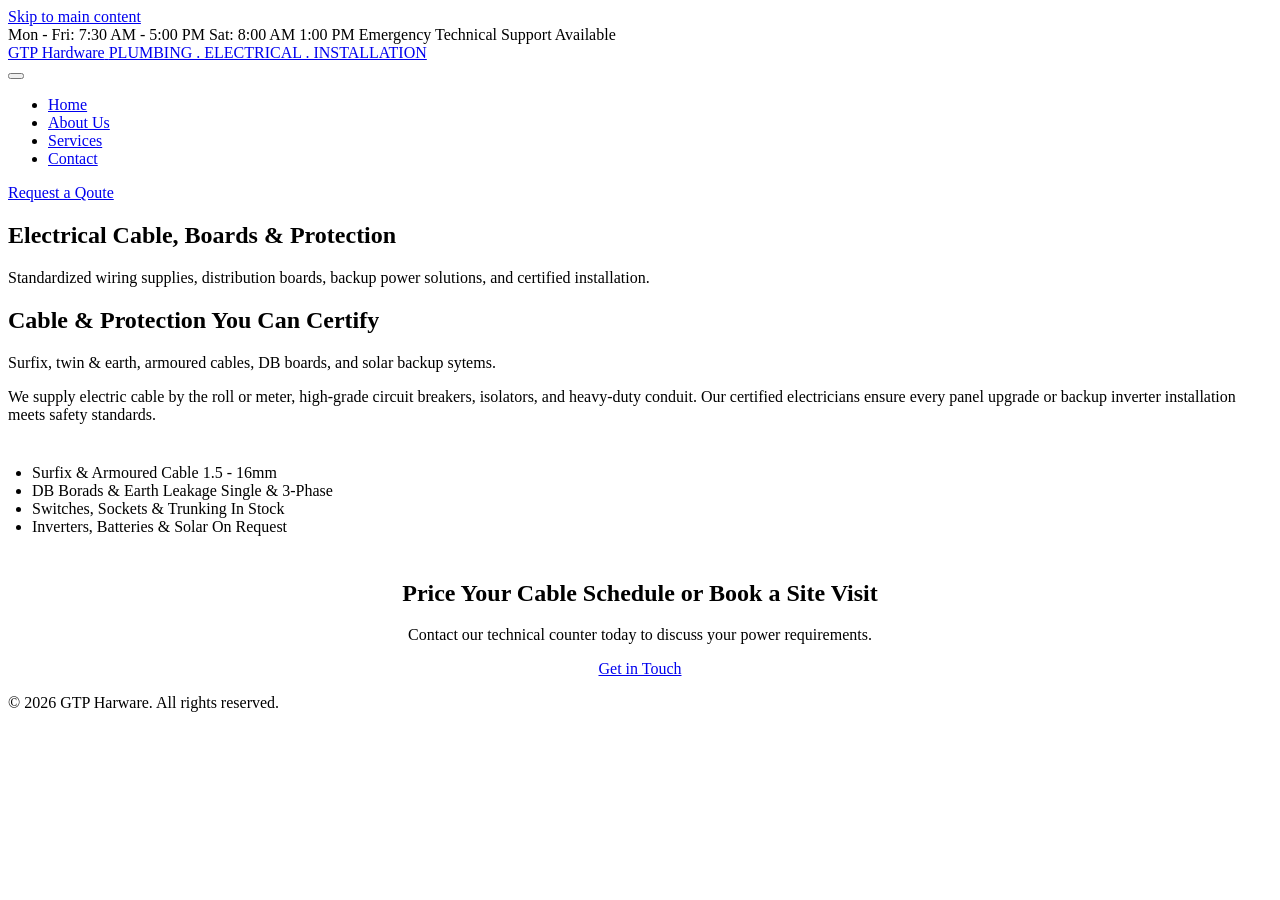
==== services/services-electrical.html @ 6cf69683 "Updates to the website" ====
<!DOCTYPE html>
<html lang="en">
<head>
    <meta charset="UTF-8">
    <meta name="viewport" content="width=device-width, initial-scale=1.0">
    <title>Electrical Supplies & Wiring  GTP Hardware</title>
    <meta name="description" content="Certified electrical supplies, cables, DB boards, circuit breakers, inverters, and full house rewiring services in Harare.">

    <link resl="stylesheet" href="../css/variables.css">
    <link resl="stylesheet" href="../css/layout.css">
    <link resl="stylesheet" href="../css/components.css">
    <link resl="stylesheet" href="../css/responsive.css">
</head>
<body>

    <a href="£main-content" class="skip-link">Skip to main content</a>

    <div class="topbar">
        <div class="container topbar__inner">
            <span>Mon - Fri: 7:30 AM - 5:00 PM  Sat: 8:00 AM  1:00 PM</span>
            <span>Emergency Technical Support Available</span>
        </div>
    </div>

    <header class="site-header">
        <div class="container site-header__iiner">
            <a href="../index.html" class="brand">
                <div class="brand__text">
                    <span class="brand__name">GTP Hardware</span>
                    <span class="brand__tagline">PLUMBING . ELECTRICAL . INSTALLATION</span>
                </div>
            </a>

            <button class="nav-toggle" id="nav-toggle" aria-expanded="false" aria-controls="primary-nav" aria-label="Toggle navigation menu">
                <span class="nav-toggle__bar"></span>
                <span class="nav-toggle__bar"></span>
                <span class="nav-toggle__bar"></span>
            </button>

            <nav class="nav" id="primary-nav">
                <ul class="nav__list">
                    <li><a href="../index.html" class="nav__link">Home</a></li>
                    <li><a href="../about.html" class="nav__link">About Us</a></li>
                    <li><a href="../services.html" class="nav__link nav__link--active">Services</a></li>
                    <li><a href="../contact.html" class="nav__link">Contact</a></li>
                </ul>
            </nav>

            <a href="../contact.html" class="btn btn--accent site-header__cta">Request a Qoute</a>
        </div>
    </header>

    <main id="main-content">

        <section class="page-head">
            <div class="container">
                <h1>Electrical Cable, Boards & Protection</h1>
                <p class="lede">Standardized wiring supplies, distribution boards, backup power solutions, and certified installation.</p>
            </div>
        </section>

        <section class="section">
            <div class="container split">
                <div>
                    <div class="section__head">
                        <h2>Cable & Protection You Can Certify</h2>
                        <p class="lede">Surfix, twin & earth, armoured cables, DB boards, and solar backup sytems.</p>
                    </div>
                    <p>We supply electric cable by the roll or meter, high-grade circuit breakers, isolators, and heavy-duty conduit. Our certified electricians ensure every panel upgrade or backup inverter installation meets safety standards.</p>
                </div>

                <div>
                    <ul class="spec-list" style="background: var(--navy); padding: 1.5rem; border-radius: var(--radius);">
                        <li>
                            <span>Surfix & Armoured Cable</span>
                            <span class="spec-list__meta">1.5 - 16mm</span>
                        </li>

                        <li>
                            <span>DB Borads & Earth Leakage</span>
                            <span class="spec-list__meta">Single & 3-Phase</span>
                        </li>

                        <li>
                            <span>Switches, Sockets & Trunking</span>
                            <span class="spec-list__meta">In Stock</span>
                        </li>

                        <li>
                            <span>Inverters, Batteries & Solar</span>
                            <span class="spec-list__meta">On Request</span>
                        </li>
                    </ul>
                </div>
            </div>
        </section>

        <section class="section section--dark">
            <div class="container" style="text-align: center;">
                <div class="section__head" style="margin-inline: auto;">
                    <h2>Price Your Cable Schedule or Book a Site Visit</h2>
                    <p class="lede">Contact our technical counter today to discuss your power requirements.</p>
                </div>

                <a href="../contact.html" class="btn btn--accent">Get in Touch</a>
            </div>
        </section>

    </main>

    <footer class="site-footer">
        <div class="container">
            <div class="site-footer__legal">
                <p>&copy; 2026 GTP Harware. All rights reserved.</p>
            </div>
        </div>
    </footer>

    <script src="../js/nav.js"></script>    
</body>
</html>
---- css/variables.css ----
/* ======================================================================================
variables.css - Global Design Tokens for GTP Hardware
========================================================================================= */

:root {
    /* Color Palette */
    --navy-deep: #0a1e33;
    --navy: #102a45;
    --navy-light: #1b3a5c;
    --blue: #1e85c0;
    --orange: #f26522;
    --orange-dark: #d95318;
    --white: #ffffff;
    --gray-100: #f4f7f9;
    --gray-200: #e2e8f0;
    --gray-600: #64748b;
    --gray-900: #0f172a;

    /* Contextual Theme Tokens */
    --color-bg: var(--gray-100);
    --color-surface: var(--white);
    --color-text: var(--gray-900);
    --color-text-soft: var(--gray-600);
    --color-border: var(--gray-200);
    --color-action: var(--orange);
    --color-accent: var(--blue);

    /* Layout & Container Tokens */
    --container: 1200px;
    --gutter: 1.5rem;

    /* Typography */
    --font-display: -apple-system, BlinkMacSystemFont, "Segoe UI", Roboto, Helvetica, Arial, sans-serif;
    --font-body: -apple-system, BlinkMacSystemFont, "Segoe UI", Roboto, Helvetica, Arial, sans-serif;
    
    --text-sm: 0.875rem;
    --text-base: 1rem;
    --text-lg: 1.125rem;
    --text-xl: 1.5rem;
    --text-2xl: 2rem;
    --text-3xl: 2.75rem;

    /* Spacing & Borders */
    --space-1: 0.25rem;
    --space-2: 0.5rem;
    --space-3: 1rem;
    --space-4: 1.5rem;
    --space-5: 2.5rem;
    --space-6: 4rem;
    --space-7: 6rem;

    --radius: 6px;
    --transition: 0.2s ease-in-out;
}
---- css/layout.css ----
/* ======================================================================================
BASE RESETS & GLOBAL SETUP
========================================================================================= */

*, *::before, *::after {
    box-sizing: border-box;
    margin: 0;
    padding: 0;
}

body {
    font-family: var(--font-body);
    font-size: var(--text-base);
    color: var(--color-text);
    background-color: var(--color-bg);
    line-height: 1.5;
    -webkit-font-smoothing: antialiased;
}

img {
    max-width: 100%;
    height: auto;
    display: block;
}

a {
    color: inherit;
}

/* ======================================================================================
CONTAINER & SKIP LINK
========================================================================================= */

/* Centres content and keeps a consistent side gutter */
.container {
    width: 100%;
    max-width: var(--container);
    margin-inline: auto;
    padding-inline: var(--gutter);
}

/* Hidden until focused by a keyboard user */
.skip-link {
    position: absolute;
    left: -9999px;
}

.skip-link:focus {
    position: fixed;
    left: var(--gutter);
    top: 8px;
    z-index: 100;
    background: var(--color-surface);
    color: var(--navy);
    padding: 10px 16px;
    border-radius: var(--radius);
}

/* ===========================================================================
TOP BAR
Thin strip above the header. Flex, spread to the edges, wraps if it ever 
runs out of room (long hours + long email on a narrow tablet).
======================================================================================================================================= */

.topbar {
    background: var(--navy-deep);
    color: var(--white);
    font-size: var(--text-sm);
}

.topbar a {
    color: #9FC0DE;
    text-decoration: none;
}

.topbar a:hover {
    text-decoration: underline;
    color: var(--white);
}

.topbar__inner {
    display: flex;
    flex-wrap: wrap;
    gap: var(--space-2) var(--space-4);
    justify-content: space-between;
    align-items: center;
    min-height: 38px;
    padding-block: var(--space-1);
}

/* =================================================================
SITE HEADER
Sticky, so it's reachable while scrolling a long page. Flex handles 
the logo/nav/cta/burger row; nav itself is styled in components.css
============================================================================================================================================= */

.site-header {
    position: sticky;
    top: 0;
    z-index: 50;
    background: var(--navy);
    border-bottom: 3px solid var(--color-action);
}

.site-header__inner {
    display: flex;
    align-items: center;
    gap: var(--space-4);
    min-height: 74px;
}

/* Nav sits between the logo and the CTA, and takes whatever space is left */
.site-header__inner .nav {
    margin-inline-start: auto;
}

/* ==================================================================================================================================================
HERO
Dark band, generous top/bottom padding. Everything inside is styled by components.css (tabs, panels) - this file only sets the band itself.
===================================================================================================================================================== */

.hero {
    background: linear-gradient(180deg, var(--navy) 0%, var(--navy-deep) 100%);
    color: var(--white);
    padding-block: var(--space-6) var(--space-6);
}

.hero__title {
    font-size: var(--text-3xl);
    font-weight: 800;
    max-width: 17ch;
    margin-bottom: var(--space-3);
    color: var(--white);
}

.hero__lede {
    color: #B9CFE4;
    font-size: var(--text-lg);
    max-width: 56ch;
    margin-bottom: var(--space-5);
}

/* ==============================================================================================================================================================
SECTION RHYTHM 
Every content block on the page is a `.section`, so vertical spacing stays consistent without repeating a padding value forty times.
`.section--surface` and `.section--dark` are the only two variants -
everything else inherits the page background.
================================================================================================================================================================== */

.section {
    padding-block: var(--space-7);
}

.section--surface {
    background: var(--color-surface);
    border-block: 1px solid var(--color-border);
}

.section--dark {
    background: var(--navy);
    color: var(--white);
}

.section--dark h2 { 
    color: var(--white); 
}

.section--dark .lede { 
    color: #B9CFE4; 
}

.section__head {
    max-width: 60ch;
    margin-bottom: var(--space-5);
}

.section__head h2 { 
    margin-bottom: var(--space-3); 
}

.lede {
    font-size: var(--text-lg);
    color: var(--color-text-soft);
    max-width: 62ch;
}

/* ==========================================================================================================
TWO-COLUMN LAYOUTS 
`.split` - trade accounts: pitch beside a checklist.
`.contact` - quote form beside the info panel. Different ratios,
same idea, so they stay as two small classes rather than one generic grid utility
that would need overriding every time.
============================================================================================================== */

.split {
    display: grid;
    grid-template-columns: 1fr 1fr;
    gap: var(--space-6);
    align-items: center;
}

.contact {
    display: grid;
    grid-template-columns: 1fr 0.9fr;
    gap: var(--space-6);
    align-items: start;
}

/* ======================================================================================================================
SERVICES / STEPS GRIDS
Three services cards, four process steps. Both collapse in responsive.css - this file only sets the desktop column count.
========================================================================================================================= */

.services {
    display: grid;
    grid-template-columns: repeat(3, 1fr);
    gap: var(--space-4);
}

.steps {
    display: grid;
    grid-template-columns: repeat(4, 1fr);
    gap: var(--space-5);
}

/* ==============================================================================================================================
STAT STRIP
Full-bleed band, four equal columns.
================================================================================================================================= */

.stats {
    background: var(--blue);
    color: var(--white);
}

.stats__grid {
    display: grid;
    grid-template-columns: repeat(4, 1fr);
    gap: var(--space-1);
}

/* =======================================================================================================================================
SITE FOOTER
Four columns: brand, then three link lists. `.site-footer__brand` gets
double width via the grid template rather than col-span, so it still collapses cleanly to a single column on narrow screens.
========================================================================================================================================== */

.site-footer {
    background: var(--navy-deep);
    color: #A9C0D6;
    padding-block: var(--space-6) var(--space-4);
}

.site-footer__grid {
    display: grid;
    grid-template-columns: 1.4fr 1fr 1fr 1fr;
    gap: var(--space-5);
    padding-bottom: var(--space-4);
    border-bottom: 1px solid rgba(255, 255, 255, 0.12);
}

.site-footer__legal {
    display: flex;
    justify-content: space-between;
    flex-wrap: wrap;
    gap: var(--space-2);
    padding-top: var(--space-3);
    font-size: var(--text-sm);
}

/* ===============================================================================================================================================
PAGE HEAD
The plain title band used at the top of every secondary page
(about, services, products, etc.) instead of the homepage hero.
================================================================================================================================================== */

.page-head {
    background: linear-gradient(180deg, var(--navy) 0%, var(--navy-deep) 100%);
    color: var(--white);
    padding-block: var(--space-6);
}

.page-head h1 { 
    color: var(--white); 
    margin-bottom: var(--space-2); 
}

.page-head .lede { 
    color: #B9CFE4; 
}


/* Centres content and keeps a consistent side gutter */
.container {
    width: 100%;
    max-width: var(--container);
    margin-inline: auto;
    padding-inline: var(--gutter);
}

/* Hidden until focused by a keyboard user */
.skip-link {
    position: absolute;
    left: -9999px;
}

.skip-link:focus {
    position: fixed;
    left: var(--gutter);
    top: 8px;
    z-index: 100;
    background: var(--color-surface);
    color: var(--navy);
    padding: 10px 16px;
    border-radius: var(--radius);
}

/* ===========================================================================
TOP BAR
Thin strip above the header. Flex, spread to the edges, wraps if it ever 
runs out of room (long hours + long email on a narrow tablet).
======================================================================================================================================= */

.topbar {
    background: var(--navy-deep);
}

.topbar__inner {
    display: flex;
    flex-wrap: wrap;
    gap: var(--space-2) var(--space-4);
    justify-content: space-between;
    align-items: center;
    min-height: 38px;
    padding-block: var(--space-1);
}

/* =================================================================
SITE HEADER
Sticky, so it's reachable while scrolling a long page. Flex handles 
the logo/nav/cta/burger row; nav itself is styled in components.css
============================================================================================================================================= */

.site-header {
    position: sticky;
    top: 0;
    z-index: 50;
    background: var(--navy);
    border-bottom: 3px solid var(--color-action);
}

.site-header__inner {
    display: flex;
    align-items: center;
    gap: var(--space-4);
    min-height: 74px;
}

/* Nav sits between the logo and the CTA, and takes whatever space is left */
.site-header__inner .nav {
    margin-inline-start: auto;
}

/* ==================================================================================================================================================
HERO
Dark band, generous top/bottom padding. Everything inside is styled by components.css (tabs, panels) - this file only sets the band itself.
===================================================================================================================================================== */

.hero {
    background: linear-gradient(180deg, var(--navy) 0%, var(--navy-deep) 100%);
    color: var(--white);
    padding-block: var(--space-6) var(--space-6);
}

.hero__title {
    font-size: var(--text-3xl);
    font-weight: 800;
    max-width: 17ch;
    margin-bottom: var(--space-3);
    color: var(--white);
}

.hero__lede {
    color: #B9CFE4;
    font-size: var(--text-lg);
    max-width: 56ch;
    margin-bottom: var(--space-5);
}

/* ==============================================================================================================================================================
SECTION RHYTHM 
Every content block on the page is a `.section`, so vertical spacing stays consistent without repeating a padding value forty times.
`.section--surface` and `.section--dark` are the only two variants -
everything else inherits the page background.
================================================================================================================================================================== */

.section {
    padding-block: var(--space-7);
}

/* Fixed typo: .section-surafce -> .section--surface (matches index.html) */
.section--surface {
    background: var(--color-surface);
    border-block: 1px solid var(--color-border);
}

.section--dark {
    background: var(--navy);
    color: var(--white);
}

.section--dark h2 { 
    color: var(--white); 
}

.section--dark .lede { 
    color: #B9CFE4; 
}

.section__head {
    max-width: 60ch;
    margin-bottom: var(--space-5);
}

.section__head h2 { 
    margin-bottom: var(--space-3); 
}

.lede {
    font-size: var(--text-lg);
    color: var(--color-text-soft);
    max-width: 62ch;
}

/* ==========================================================================================================
TWO-COLUMN LAYOUTS 
`.split` - trade accounts: pitch beside a checklist.
`.contact` - quote form beside the info panel. Different ratios,
same idea, so they stay as two small classes rather than one generic grid utility
that would need overriding every time.
============================================================================================================== */

.split {
    display: grid;
    grid-template-columns: 1fr 1fr;
    gap: var(--space-6);
    align-items: center;
}

.contact {
    display: grid;
    grid-template-columns: 1fr 0.9fr;
    gap: var(--space-6);
    align-items: start;
}

/* ======================================================================================================================
SERVICES / STEPS GRIDS
Three services cards, four process steps. Both collapse in responsive.css - this file only sets the desktop column count.
========================================================================================================================= */

.services {
    display: grid;
    grid-template-columns: repeat(3, 1fr);
    gap: var(--space-4);
}

.steps {
    display: grid;
    grid-template-columns: repeat(4, 1fr);
    gap: var(--space-5);
}

/* ==============================================================================================================================
STAT STRIP
Full-bleed band, four equal columns.
================================================================================================================================= */

.stats {
    background: var(--blue);
    color: var(--white);
}

.stats__grid {
    display: grid;
    grid-template-columns: repeat(4, 1fr);
    gap: var(--space-1);
}

/* =======================================================================================================================================
SITE FOOTER
Four columns: brand, then three link lists. `.site-footer__brand` gets
double width via the grid template rather than col-span, so it still collapses cleanly to a single column on narrow screens.
========================================================================================================================================== */

.site-footer {
    background: var(--navy-deep);
    color: #A9C0D6;
    padding-block: var(--space-6) var(--space-4);
}

.site-footer__grid {
    display: grid;
    grid-template-columns: 1.4fr 1fr 1fr 1fr;
    gap: var(--space-5);
    padding-bottom: var(--space-4);
    border-bottom: 1px solid rgba(255, 255, 255, 0.12);
}

.site-footer__legal {
    display: flex;
    justify-content: space-between;
    flex-wrap: wrap;
    gap: var(--space-2);
    padding-top: var(--space-3);
    font-size: var(--text-sm);
}

/* ===============================================================================================================================================
PAGE HEAD
The plain title band used at the top of every secondary page
(about, services, products, etc.) instead of the homepage hero.
================================================================================================================================================== */

.page-head {
    background: linear-gradient(180deg, var(--navy) 0%, var(--navy-deep) 100%);
    color: var(--white);
    padding-block: var(--space-6);
}

.page-head h1 { 
    color: var(--white); 
    margin-bottom: var(--space-2); 
}

.page-head .lede { 
    color: #B9CFE4; 
}
---- css/components.css ----
/* ======================================================================================
components.css - reusable pieces: buttons, cards, tabs, forms, lists
========================================================================================= */

/* ======================================================================================
BUTTON
One base class plus one modifier. If a second button style is ever needed (outline, ghost) 
it becomes `.btn--outline`, not a new component.
============================================================================================================================================ */

.btn {
    display: inline-block;
    font-family: var(--font-display);
    font-weight: 700;
    font-size: var(--text-base);
    text-decoration: none;
    border: 0;
    border-radius: var(--radius);
    padding: 0.85em 1.5em;
    cursor: pointer;
    transition: background-color var(--transition);
}

.btn--accent {
    background: var(--color-action);
    color: var(--white);
}

/* Fixed typo: .btn-accent -> .btn--accent */
.btn--accent:hover,
.btn--accent:focus-visible {
    background: var(--orange-dark);
}

/* =================================================================================================================
BRAND (logo + name, top left of the header)
==================================================================================================================== */

.brand {
    display: flex;
    align-items: center;
    gap: 11px;
    text-decoration: none;
}

.brand__text {
    display: flex;
    flex-direction: column;
    line-height: 1.15;
}

.brand__name {
    font-family: var(--font-display);
    font-weight: 800;
    font-size: 1.22rem;
    letter-spacing: -0.025em;
    color: var(--white);
}

.brand__tagline {
    font-size: 0.66em;
    font-weight: 500;
    letter-spacing: 0.06em;
    color: #9FC0DE;
}

/* =========================================================================================================
PRIMARY NAV
Desktop: a plain horizontal list. Everything about the *mobile* version
(the dropdown panel, the open/close state) lives in responsive.css
this block only has to work for a row of links on a wide screen.
============================================================================================================ */

.nav__list {
    display: flex;
    align-items: center;
    gap: 26px;
    list-style: none;
    margin: 0;
    padding: 0;
}

.nav__link {
    color: #DDE8F2;
    text-decoration: none;
    font-size: 0.95rem;
    font-weight: 500;
    padding-block: 6px;
    border-bottom: 2px solid transparent;
}

.nav__link:hover,
.nav__link:focus-visible {
    color: var(--white);
    border-bottom-color: var(--color-action);
}

.nav__link--active {
    color: var(--white);
    border-bottom-color: var(--color-action);
}

/* The CTA button in the header needs a smaller footprint than a normal .btn */
.site-header__cta {
    padding: 11px 20px;
    font-size: 0.95rem;
    white-space: nowrap;
} 

/* ====================================================================================
NAV TOGGLE (hamburger)
Hidden on desktop by responsive.css. Three <span> bars laid out here;
the x-transform on open is handled in responsive.css alongside the breakpoint.
================================================================================================================== */

.nav-toggle {
    display: none; /* Shown only below the nav breakpoint - see responsive.css */
    flex-direction: column;
    justify-content: center;
    gap: 4px;
    width: 38px;
    height: 34px;
    background: none;
    border: 1px solid rgba(255, 255, 255, 0.3);
    border-radius: var(--radius);
    cursor: pointer;
}

.nav-toggle__bar {
    display: block;
    width: 18px;
    height: 2px;
    background: var(--white);
    margin-inline: auto;
    transition: transform var(--transition), opacity var(--transition);
}

/* =============================================================================================================================
TRADE TABS + PANEL ( hero section )
Buttons are plain - the "selected" look comes entirely from the 
aria-selected attribute, so visual state never drifts out of
sync with accessible state (tabs.js only ever toggles that attribute).
================================================================================================================================ */

.tabs {
    display: flex;
    gap: 4px;
    flex-wrap: wrap;
    margin-bottom: var(--space-5);
}

.tabs__btn {
    font-family: var(--font-display);
    font-weight: 600;
    font-size: 0.95rem;
    background: rgba(255, 255, 255, 0.07);
    color: #CFE0EF;
    border: 1px solid rgba(255, 255, 255, 0.16);
    border-radius: var(--radius);
    padding: 11px 18px;
    cursor: pointer;
    /* Fixed typo: var(--trasition) -> var(--transition) */
    transition: background-color var(--transition), color var(--transition);
}

.tabs__btn:hover {
    background: rgba(255, 255, 255, 0.14);
    color: var(--white);
}

.tabs__btn[aria-selected="true"] {
    background: var(--color-action);
    border-color: var(--color-action);
    color: var(--white);
}

.panel {
    display: grid;
    grid-template-columns: 1.05fr 0.95fr;
    gap: var(--space-5);
    align-items: start;
    border-top: 1px solid rgba(255, 255, 255, 0.16);
    padding-top: var(--space-4);
}

.panel__intro h2 {
    font-size: var(--text-xl);
    color: var(--white);
    margin-bottom: var(--space-2);
}

.panel__intro p {
    color: #B9CFE4;
    max-width: 48ch;
    margin-bottom: var(--space-3);
}

.spec-list {
    list-style: none;
    padding: 0;
    margin: 0;
    border-top: 1px solid rgba(255, 255, 255, 0.13);
}

.spec-list li {
    display: flex;
    justify-content: space-between;
    align-items: baseline;
    gap: var(--space-3);
    padding-block: 12px;
    border-bottom: 1px solid rgba(255, 255, 255, 0.13);
    font-size: 0.96rem;
    color: #E4EEF7;
}

.spec-list__meta {
    flex-shrink: 0;
    color: #7E9DBB;
    font-size: 0.8rem;
    font-family: var(--font-display);
    font-weight: 600;
    white-space: nowrap;
}

/* ======================================================================================
STAT STRIP
======================================================================================== */

.stat {
    padding: var(--space-4) var(--space-3) var(--space-4) 0;
}

.stat__figure {
    display: block;
    font-family: var(--font-display);
    font-size: 1.9rem;
    font-weight: 800;
    letter-spacing: -0.03em;
}

.stat__label {
    display: block;
    color: #CFE5FA;
    font-size: 0.85rem;
    line-height: 1.4;
    max-width: 22ch;
}

/* ==========================================================================================
SERVICE CARDS
Each card gets a coloured top border keyed to its trade - blue for 
plumbing, orange for electrical, navy for installation - echoing the
logo's colour split without repeating an icon for each one.
============================================================================================= */

.service-card {
    background: var(--color-surface);
    border: 1px solid var(--color-border);
    border-top: 4px solid var(--blue);
    padding: var(--space-4);
}

.service-card:nth-child(2) { border-top-color: var(--color-action); }
.service-card:nth-child(3) { border-top-color: var(--navy); }

.service-card h3 { margin-bottom: var(--space-2); }

.service-card > p {
    color: var(--color-text-soft);
    font-size: 0.96rem;
    margin-bottom: var(--space-3);
}

.service-card ul {
    padding-left: 18px;
    list-style: disc;
    color: var(--color-text-soft);
    font-size: 0.95rem;
}

.service-card li { margin-bottom: 5px; }

/* =======================================================================================
PROCESS STEPS
Numbered with CSS counters rather than typed digits, so reordering,
adding, or removing a step in HTML never leaves a "3, 3, 4" typo
==========================================================================================*/

.steps {
    counter-reset: step;
    list-style: none;
    padding: 0;
    margin: 0;
}

.step {
    counter-increment: step;
    position: relative;
    padding-top: 52px;
}

.step::before {
    content: counter(step, decimal-leading-zero);
    position: absolute;
    top: 0;
    left: 0;
    font-family: var(--font-display);
    font-weight: 800;
    font-size: 1.5rem;
    color: var(--color-action);
    letter-spacing: -.03em;
}

.step::after {
    content: "";
    position: absolute;
    top: 36px;
    left: 0;
    width: 34px;
    height: 3px;
    background: var(--navy);
}

.step h3 { margin-bottom: var(--space-2); }
.step p {
    color: var(--color-text-soft);
    font-size: 0.94rem;
}

/* =================================================================================================
CHECK LIST (trade accounts section) 
A custom checkmark drawn with a rotated border rather than an icon 
font or an SVG, so it's two CSS lines and never a missing-glyph box.
===================================================================================================*/

.check-list {
    list-style: none;
    padding: 0;
    margin: 0;
}

.check-list li {
    position: relative;
    padding: 14px 0 14px 34px;
    border-bottom: 1px solid rgba(255, 255, 255, 0.14);
    color: #DCE8F3;
    font-size: 0.98rem;
}

.check-list li::before {
    content: "";
    position: absolute;
    left: 0;
    top: 20px;
    width: 16px;
    height: 9px;
    border-left: 3px solid var(--color-action);
    border-bottom: 3px solid var(--color-action);
    transform: rotate(-45deg);
}

/* ======================================================================================================
QUOTE FORM
Labels above inputs (never placeholder-as-label - placeholders vanish
on focus and fail accessibility). `.field-row` is a 2-up grid that responsive.css collapses to one column on phones.
=========================================================================================================*/

.field-row {
    display: grid;
    grid-template-columns: 1fr 1fr;
    gap: var(--space-3);
    margin-bottom: var(--space-3);
}

.field { margin-bottom: var(--space-3); }
.field-row .field { margin-bottom: 0; }

label {
    display: block;
    font-family: var(--font-display);
    font-weight: 600;
    font-size: 0.83rem;
    color: var(--color-text);
    margin-bottom: 6px;
}

input,
select, 
textarea {
    width: 100%;
    font-family: var(--font-body);
    font-size: 1rem;
    color: var(--color-text);
    background: var(--color-surface);
    border: 1px solid var(--color-border);
    border-radius: var(--radius);
    padding: 12px 13px;
}

input:focus,
select:focus,
textarea:focus {
    border-color: var(--blue);
    outline: 2px solid rgba(30, 133, 192, 0.25);
    outline-offset: 0;
}

textarea { 
    min-height: 120px; 
    resize: vertical;
}

.form-note {
    font-size: 0.85rem;
    color: var(--color-text-soft);
    margin-top: var(--space-3);
}

/* Set by form.js when validation fails - see js/form.js */
.form-note--error { color: #c0392b; }

/* ===========================================================================================
CONTACT INFO LIST (the <dl> beside the quote form)
============================================================================================= */

.info-list {
    border-left: 3px solid var(--color-action);
    padding-left: var(--space-4);
    margin: 0;
}

.info-list dt {
    font-family: var(--font-display);
    font-weight: 600;
    font-size: 0.8rem;
    color: var(--color-text-soft);
    margin-top: var(--space-4);
}

.info-list dt:first-child { margin-top: 0; }

.info-list dd {
    margin-top: 3px;
    margin-left: 0;
    font-size: 1.04rem;
}

.info-list dd a {
    text-decoration: none;
    color: var(--color-accent);
    font-weight: 500;
}

.info-list dd a:hover { text-decoration: underline; }

/* ==========================================================================================================
GALLERY ITEMS
figure/figcaption is the correct semantic pairing for an image with a caption - screen readers announce them together.
================================================================================================================================== */

.gallery__item {
    position: relative;
    margin: 0;
    overflow: hidden;
    border-radius: var(--radius);
    background: var(--navy-deep);
}

.gallery__item img {
    width: 100%;
    height: 100%;
    object-fit: cover;
    aspect-ratio: 4/3;
    display: block;
    transition: transform var(--transition);
}

.gallery__item--wide img { aspect-ratio: 16/9; }
.gallery__item:hover img { transform: scale(1.04); }

.gallery__item figcaption {
    position: absolute;
    inset-inline: 0;
    bottom: 0;
    padding: 10px 14px;
    background: linear-gradient(0deg, rgba(10, 30, 51, 0.85), transparent);
    color: var(--white);
    font-size: 0.83rem;
    font-weight: 500;
}

/* ===============================================================================
MAP EMBED (contact section)
================================================================================= */

.map-embed {
    position: relative;
    width: 100%;
    padding-top: 75%; /* 4:3 Aspect Ratio */
    margin-top: var(--space-4);
    border-radius: var(--radius);
    overflow: hidden;
    border: 1px solid var(--color-border);
}

.map-embed iframe {
    position: absolute;
    inset: 0;
    width: 100%;
    height: 100%;
    border: 0;
}

.map-embed__link:hover { text-decoration: underline; }

/* ===============================================================================
SITE FOOTER COMPONENTS
================================================================================= */

.site-footer__logo {
    width: 230px;
    background: var(--white);
    padding: 14px 16px;
    border-radius: 4px;
    margin-bottom: var(--space-3);
}

.site-footer h3 {
    color: var(--white);
    font-size: 0.9rem;
    margin-bottom: var(--space-3);
}

.site-footer ul { 
    list-style: none;
    padding: 0;
    margin: 0;
}

.site-footer li { margin-bottom: 8px; }

.site-footer a { 
    text-decoration: none; 
    color: #A9C0D6;
}

.site-footer a:hover { 
    color: var(--white); 
    text-decoration: underline;
}

/* Icons are inline SVG with class="icon" */
.social-links {
    display: flex;
    gap: 12px;
    margin-top: var(--space-3);
    list-style: none;
    padding: 0;
}

.social-links a {
    display: flex;
    align-items: center;
    justify-content: center;
    width: 36px;
    height: 36px;
    border-radius: 50%;
    background: rgba(255, 255, 255, 0.08);
    color: #A9C0D6;
    transition: background-color var(--transition), color var(--transition);
}

.social-links a:hover,
.social-links a:focus-visible {
    background: var(--color-action);
    color: var(--white);
}

.social-links .icon {
    width: 17px;
    height: 17px;
}
---- css/responsive.css ----
/*===================================================================================================
responsive.css - breakpoint overrides. Loaded LAST so it always wins.
Mobile-first: base styles (variables/layout/components) are written for
a wide screen, and this file only overrides what needs to change going down.
Two breakpoints, matching the two real shapes this site takes:
 900px - tablet: the nav becomes a dropdown, wide grids drop a column
 560px - phone: everything still standing goes to one column
======================================================================================================*/


/*=====================================================================================================
900px - TABLET
=======================================================================================================*/

@media (max-width: 900px) {
    /* --- Header: hide the desktop nav + CTA, show the hamburger ---- */
    .site-header {
        position: sticky;
        top: 0;
        z-index: 100;
    }

    .nav {
        display: none;
    }

    .site-header__cta { 
        display: none;
    }

    .nav-toggle {
        display: flex;
        margin-inline-start: auto; /* nav's auto-margin is gone now it's hidden */
    }

    /* Ensure hamburger bars animate smoothly */
    .nav-toggle__bar {
        transition: transform 0.25s ease-in-out, opacity 0.25s ease-in-out;
    }

    /* The open nav becomes a full-width dropdown panel anchored to the 
    header (which is already `position: sticky`, so it's the nearest positioned
    ancestor - no extra wrapper needed). */
    .nav.nav--open {
        display: block;
        position: absolute;
        top: 100%;
        left: 0;
        right: 0;
        background: var(--navy-deep);
        border-bottom: 3px solid var(--color-action);
        padding: 6px var(--gutter) 18px;
        z-index: 101;
    }

    .nav--open .nav__list {
        flex-direction: column;
        align-items: stretch;
        gap: 0;
    }

    .nav--open .nav__link {
        padding-block: 14px;
        border-bottom: 1px solid rgba(255, 255, 255, 0.1);
    }

    /* Hamburger -> X, driven by the button's own aria-expanded - set by 
    nav.js - so the icon can never fall out of sync with the real state. */
    .nav-toggle[aria-expanded="true"] .nav-toggle__bar:nth-child(1) {
        transform: translateY(6px) rotate(45deg);
    }

    .nav-toggle[aria-expanded="true"] .nav-toggle__bar:nth-child(2) {
        opacity: 0;
    }

    .nav-toggle[aria-expanded="true"] .nav-toggle__bar:nth-child(3) {
        transform: translateY(-6px) rotate(-45deg);
    }

    /* --- Hero: tabs panel drops from two columns to one --- */
    .panel {
        grid-template-columns: 1fr;
    }

    /* --- Grids that are too tight for 3-4 columns at tablet width --- */
    .services {
        grid-template-columns: 1fr;
    }

    .steps {
        grid-template-columns: repeat(2, 1fr);
    }

    .stats__grid {
        grid-template-columns: repeat(2, 1fr);
    }

    /* --- Two-column sections stack --- */
    .split,
    .contact {
        grid-template-columns: 1fr;
    }

    .contact .contact__info {
        order: -1; /* show contact details before the long form on a stacked layout */
    }

    /* --- Footer: brand column no longer needs double width --- */
    .site-footer__grid {
        grid-template-columns: 1fr 1fr;
    }

    .site-footer__brand {
        grid-column: span 2;
    }
}


/* ===========================================================================================
560px - PHONE
=============================================================================================*/

@media (max-width: 560px) {
    /* --- Tighten the section rhythm; --space-7 is generous for a phone --- */
    .section {
        padding-block: var(--space-6);
    }

    .hero {
        padding-block: var(--space-5);
    }

    .page-head {
        padding-block: var(--space-5);
    }

    /* --- Quote form: one field per row instead of two --- */
    .field-row {
        grid-template-columns: 1fr;
    }

    /* --- Every remaining multi-column grid finishes at one column --- */
    .steps {
        grid-template-columns: 1fr;
    }

    .site-footer__grid {
        grid-template-columns: 1fr;
    }

    .site-footer__brand {
        grid-column: span 1;
    }

    /* --- Info list loses its left rule + indent; it reads fine flush-left
    once the page is a single narrow column --- */
    .info-list {
        border-left: none;
        padding-left: 0;
    }

    /* --- Header: give the logo room to wrap instead of crowding the toggle --- */
    .brand__tagline {
        display: none;
    }
    
    /* --- Top bar: hours and contact stack instead of squeezing side by side --- */
    .topbar__inner {
        flex-direction: column;
        gap: 4px;
        justify-content: center;
        text-align: center;
    } 

    /* --- Footer legal line stacks instead of spreading edge to edge --- */
    .site-footer__legal {
        flex-direction: column;
        align-items: flex-start;
    }
}
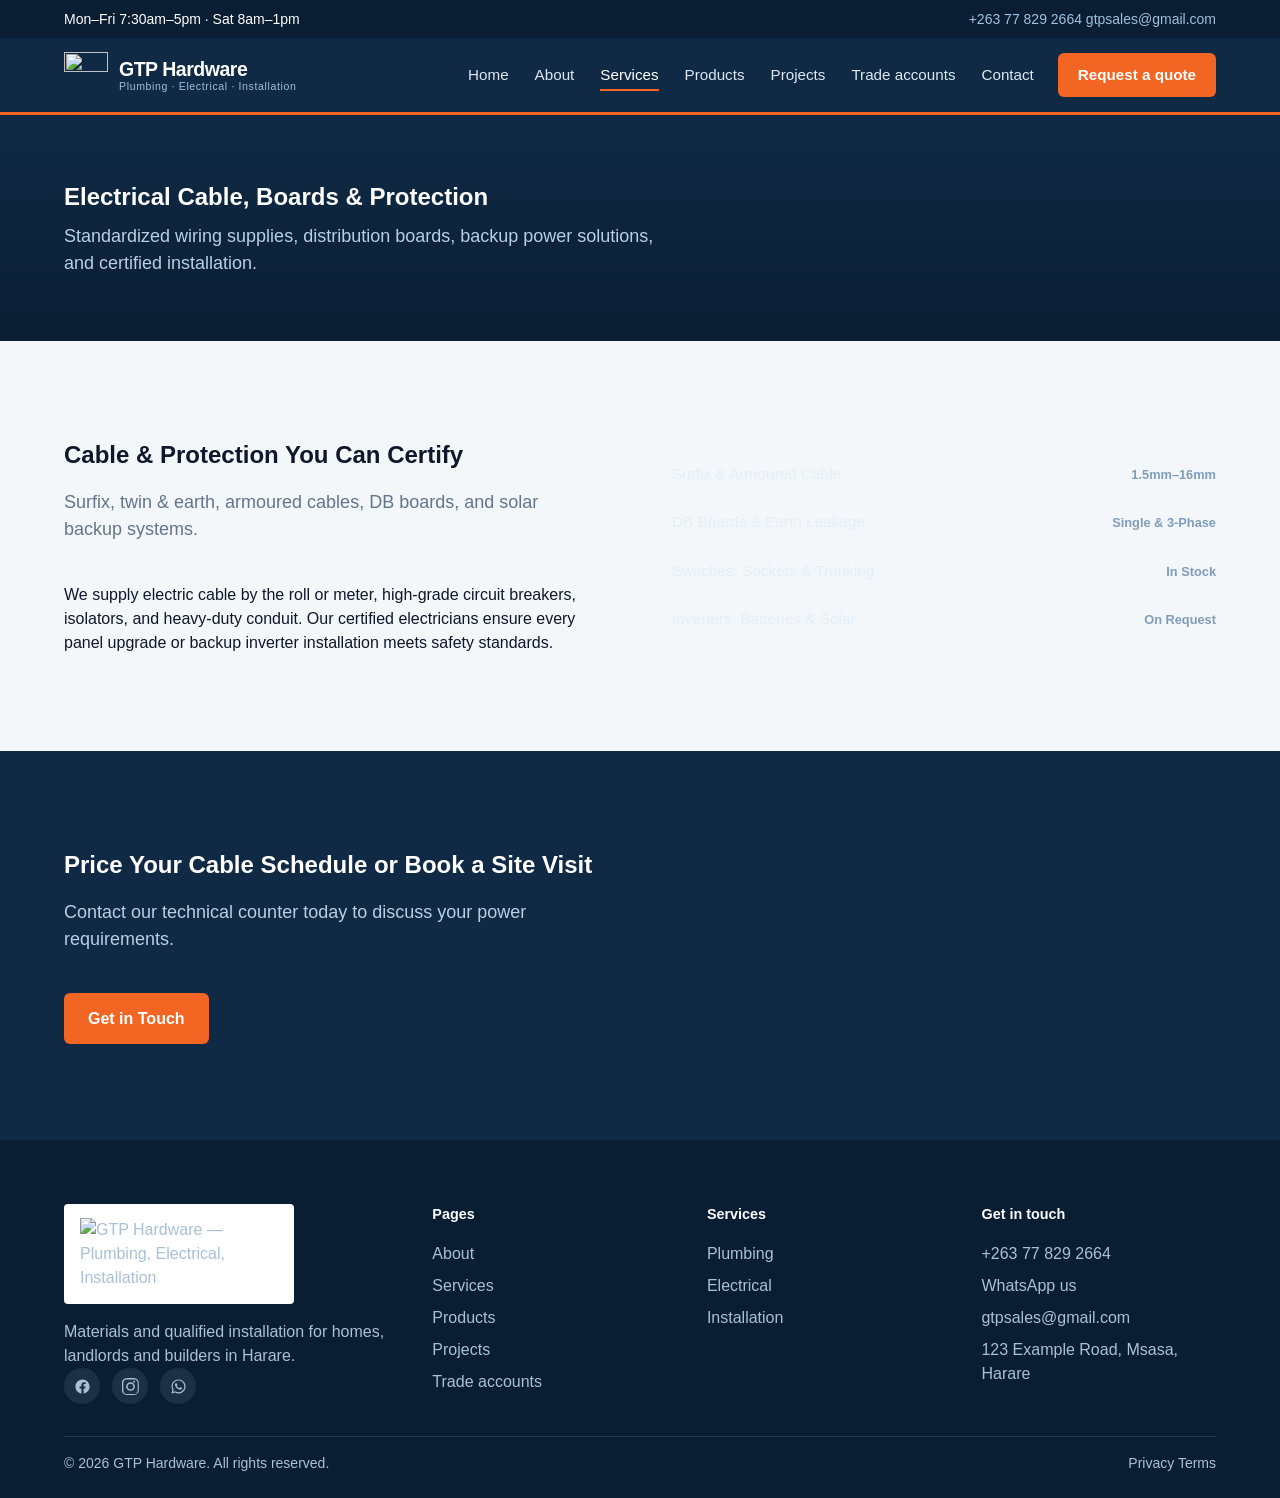
==== commit 60f1e56d: "Update" ====
--- a/services/services-electrical.html
+++ b/services/services-electrical.html
@@ -1,121 +1,210 @@
 <!DOCTYPE html>
 <html lang="en">
 <head>
-    <meta charset="UTF-8">
-    <meta name="viewport" content="width=device-width, initial-scale=1.0">
-    <title>Electrical Supplies & Wiring  GTP Hardware</title>
-    <meta name="description" content="Certified electrical supplies, cables, DB boards, circuit breakers, inverters, and full house rewiring services in Harare.">
-
-    <link resl="stylesheet" href="../css/variables.css">
-    <link resl="stylesheet" href="../css/layout.css">
-    <link resl="stylesheet" href="../css/components.css">
-    <link resl="stylesheet" href="../css/responsive.css">
+  <meta charset="utf-8">
+  <meta name="viewport" content="width=device-width, initial-scale=1">
+  <title>Electrical Supplies &amp; Wiring | GTP Hardware</title>
+  <meta name="description" content="Certified electrical supplies, cables, DB boards, circuit breakers, inverters, and full house rewiring services in Harare.">
+
+  <link rel="icon" href="../assets/img/favicon.png">
+  <link rel="apple-touch-icon" href="../assets/img/logo-mark.png">
+
+  <!-- Fonts -->
+  <link rel="preconnect" href="https://fonts.googleapis.com">
+  <link rel="preconnect" href="https://fonts.gstatic.com" crossorigin>
+  <link href="https://fonts.googleapis.com/css2?family=Archivo:wght@500;600;700;800&family=IBM+Plex+Sans:wght@400;500;600&display=swap" rel="stylesheet">
+
+  <!-- Stylesheets -->
+  <link rel="stylesheet" href="../css/variables.css">
+  <link rel="stylesheet" href="../css/reset.css">
+  <link rel="stylesheet" href="../css/layout.css">
+  <link rel="stylesheet" href="../css/components.css">
+  <link rel="stylesheet" href="../css/utilities.css">
+  <link rel="stylesheet" href="../css/responsive.css">
 </head>
+
 <body>
-
-    <a href="£main-content" class="skip-link">Skip to main content</a>
-
-    <div class="topbar">
-        <div class="container topbar__inner">
-            <span>Mon - Fri: 7:30 AM - 5:00 PM  Sat: 8:00 AM  1:00 PM</span>
-            <span>Emergency Technical Support Available</span>
-        </div>
+  <a class="skip-link" href="#main-content">Skip to main content</a>
+
+  <!-- TOP BAR -->
+  <div class="topbar">
+    <div class="container topbar__inner">
+      <p class="topbar__hours">Mon–Fri 7:30am–5pm · Sat 8am–1pm</p>
+      <p class="topbar__contact">
+        <a href="tel:+263778292664">+263 77 829 2664</a>
+        <a href="mailto:gtpsales@gmail.com">gtpsales@gmail.com</a>
+      </p>
     </div>
-
-    <header class="site-header">
-        <div class="container site-header__iiner">
-            <a href="../index.html" class="brand">
-                <div class="brand__text">
-                    <span class="brand__name">GTP Hardware</span>
-                    <span class="brand__tagline">PLUMBING . ELECTRICAL . INSTALLATION</span>
-                </div>
-            </a>
-
-            <button class="nav-toggle" id="nav-toggle" aria-expanded="false" aria-controls="primary-nav" aria-label="Toggle navigation menu">
-                <span class="nav-toggle__bar"></span>
-                <span class="nav-toggle__bar"></span>
-                <span class="nav-toggle__bar"></span>
-            </button>
-
-            <nav class="nav" id="primary-nav">
-                <ul class="nav__list">
-                    <li><a href="../index.html" class="nav__link">Home</a></li>
-                    <li><a href="../about.html" class="nav__link">About Us</a></li>
-                    <li><a href="../services.html" class="nav__link nav__link--active">Services</a></li>
-                    <li><a href="../contact.html" class="nav__link">Contact</a></li>
-                </ul>
-            </nav>
-
-            <a href="../contact.html" class="btn btn--accent site-header__cta">Request a Qoute</a>
-        </div>
-    </header>
-
-    <main id="main-content">
-
-        <section class="page-head">
-            <div class="container">
-                <h1>Electrical Cable, Boards & Protection</h1>
-                <p class="lede">Standardized wiring supplies, distribution boards, backup power solutions, and certified installation.</p>
-            </div>
-        </section>
-
-        <section class="section">
-            <div class="container split">
-                <div>
-                    <div class="section__head">
-                        <h2>Cable & Protection You Can Certify</h2>
-                        <p class="lede">Surfix, twin & earth, armoured cables, DB boards, and solar backup sytems.</p>
-                    </div>
-                    <p>We supply electric cable by the roll or meter, high-grade circuit breakers, isolators, and heavy-duty conduit. Our certified electricians ensure every panel upgrade or backup inverter installation meets safety standards.</p>
-                </div>
-
-                <div>
-                    <ul class="spec-list" style="background: var(--navy); padding: 1.5rem; border-radius: var(--radius);">
-                        <li>
-                            <span>Surfix & Armoured Cable</span>
-                            <span class="spec-list__meta">1.5 - 16mm</span>
-                        </li>
-
-                        <li>
-                            <span>DB Borads & Earth Leakage</span>
-                            <span class="spec-list__meta">Single & 3-Phase</span>
-                        </li>
-
-                        <li>
-                            <span>Switches, Sockets & Trunking</span>
-                            <span class="spec-list__meta">In Stock</span>
-                        </li>
-
-                        <li>
-                            <span>Inverters, Batteries & Solar</span>
-                            <span class="spec-list__meta">On Request</span>
-                        </li>
-                    </ul>
-                </div>
-            </div>
-        </section>
-
-        <section class="section section--dark">
-            <div class="container" style="text-align: center;">
-                <div class="section__head" style="margin-inline: auto;">
-                    <h2>Price Your Cable Schedule or Book a Site Visit</h2>
-                    <p class="lede">Contact our technical counter today to discuss your power requirements.</p>
-                </div>
-
-                <a href="../contact.html" class="btn btn--accent">Get in Touch</a>
-            </div>
-        </section>
-
-    </main>
-
-    <footer class="site-footer">
-        <div class="container">
-            <div class="site-footer__legal">
-                <p>&copy; 2026 GTP Harware. All rights reserved.</p>
-            </div>
-        </div>
-    </footer>
-
-    <script src="../js/nav.js"></script>    
+  </div>
+
+  <!-- SITE HEADER -->
+  <header class="site-header">
+    <div class="container site-header__inner">
+      <a class="brand" href="../index.html">
+        <img class="brand__mark" src="../assets/img/logo-mark.png" alt="" width="44" height="46">
+        <span class="brand__text">
+          <span class="brand__name">GTP Hardware</span>
+          <span class="brand__tagline">Plumbing · Electrical · Installation</span>
+        </span>
+      </a>
+
+      <nav class="nav" id="primary-nav" aria-label="Primary">
+        <ul class="nav__list">
+          <li><a class="nav__link" href="../index.html">Home</a></li>
+          <li><a class="nav__link" href="../about.html">About</a></li>
+          <li><a class="nav__link nav__link--active" href="../services.html" aria-current="page">Services</a></li>
+          <li><a class="nav__link" href="../products.html">Products</a></li>
+          <li><a class="nav__link" href="../projects.html">Projects</a></li>
+          <li><a class="nav__link" href="../trade-accounts.html">Trade accounts</a></li>
+          <li><a class="nav__link" href="../contact.html">Contact</a></li>
+        </ul>
+      </nav>
+
+      <a class="btn btn--accent site-header__cta" href="../contact.html">Request a quote</a>
+
+      <button class="nav-toggle" id="nav-toggle" type="button"
+              aria-expanded="false" aria-controls="primary-nav" aria-label="Open menu">
+        <span class="nav-toggle__bar"></span>
+        <span class="nav-toggle__bar"></span>
+        <span class="nav-toggle__bar"></span>
+      </button>
+    </div>
+  </header>
+
+  <main id="main-content">
+
+    <!-- PAGE HEAD -->
+    <section class="page-head">
+      <div class="container">
+        <h1>Electrical Cable, Boards &amp; Protection</h1>
+        <p class="lede">Standardized wiring supplies, distribution boards, backup power solutions, and certified installation.</p>
+      </div>
+    </section>
+
+    <!-- MAIN CONTENT SPLIT -->
+    <section class="section">
+      <div class="container split">
+        <div>
+          <div class="section__head">
+            <h2>Cable &amp; Protection You Can Certify</h2>
+            <p class="lede">Surfix, twin &amp; earth, armoured cables, DB boards, and solar backup systems.</p>
+          </div>
+          <p>We supply electric cable by the roll or meter, high-grade circuit breakers, isolators, and heavy-duty conduit. Our certified electricians ensure every panel upgrade or backup inverter installation meets safety standards.</p>
+        </div>
+
+        <div>
+          <ul class="spec-list spec-list--card">
+            <li>
+              <span>Surfix &amp; Armoured Cable</span>
+              <span class="spec-list__meta">1.5mm–16mm</span>
+            </li>
+            <li>
+              <span>DB Boards &amp; Earth Leakage</span>
+              <span class="spec-list__meta">Single &amp; 3-Phase</span>
+            </li>
+            <li>
+              <span>Switches, Sockets &amp; Trunking</span>
+              <span class="spec-list__meta">In Stock</span>
+            </li>
+            <li>
+              <span>Inverters, Batteries &amp; Solar</span>
+              <span class="spec-list__meta">On Request</span>
+            </li>
+          </ul>
+        </div>
+      </div>
+    </section>
+
+    <!-- CTA -->
+    <section class="section section--dark text-center">
+      <div class="container">
+        <div class="section__head section__head--center">
+          <h2>Price Your Cable Schedule or Book a Site Visit</h2>
+          <p class="lede">Contact our technical counter today to discuss your power requirements.</p>
+        </div>
+
+        <a class="btn btn--accent" href="../contact.html">Get in Touch</a>
+      </div>
+    </section>
+
+  </main>
+
+  <!-- FOOTER -->
+  <footer class="site-footer">
+    <div class="container">
+      <div class="site-footer__grid">
+
+        <div class="site-footer__brand">
+          <img class="site-footer__logo" src="../assets/img/logo-full.png"
+               alt="GTP Hardware — Plumbing, Electrical, Installation" width="230">
+          <p>Materials and qualified installation for homes, landlords and builders in Harare.</p>
+          <ul class="social-links">
+            <li>
+              <a href="https://facebook.com/gtphardware" target="_blank" rel="noopener" aria-label="GTP Hardware on Facebook">
+                <svg class="icon" viewBox="0 0 24 24" width="20" height="20" aria-hidden="true">
+                  <path fill="currentColor" d="M22 12.06C22 6.505 17.523 2 12 2S2 6.505 2 12.06c0 5.02 3.657 9.184 8.438 9.94v-7.03H7.898v-2.91h2.54V9.845c0-2.507 1.492-3.89 3.777-3.89 1.094 0 2.238.195 2.238.195v2.46h-1.26c-1.243 0-1.63.771-1.63 1.562v1.878h2.773l-.443 2.91h-2.33V22c4.78-.756 8.437-4.92 8.437-9.94Z"/>
+                </svg>
+              </a>
+            </li>
+            <li>
+              <a href="https://instagram.com/gtphardware" target="_blank" rel="noopener" aria-label="GTP Hardware on Instagram">
+                <svg class="icon" viewBox="0 0 24 24" width="20" height="20" aria-hidden="true">
+                  <path fill="currentColor" d="M12 2.16c3.2 0 3.58.01 4.85.07 1.17.05 1.97.24 2.43.4.55.2 1.06.53 1.48.96.42.42.75.93.96 1.48.16.46.35 1.26.4 2.43.06 1.27.07 1.65.07 4.85s-.01 3.58-.07 4.85c-.05 1.17-.24 1.97-.4 2.43-.21.58-.55 1.1-.96 1.48-.42.42-.93.75-1.48.96-.46.16-1.26.35-2.43.4-1.27.06-1.65.07-4.85.07s-3.58-.01-4.85-.07c-1.17-.05-1.97-.24-2.43-.4a4.15 4.15 0 0 1-1.48-.96 4.15 4.15 0 0 1-.96-1.48c-.16-.46-.35-1.26-.4-2.43-.06-1.27-.07-1.65-.07-4.85s.01-3.58.07-4.85c.05-1.17.24-1.97.4-2.43.21-.58.55-1.1.96-1.48.42-.42.93-.75 1.48-.96.46-.16 1.26-.35 2.43-.4 1.27-.06 1.65-.07 4.85-.07M12 0C8.74 0 8.33.01 7.05.07c-1.28.06-2.15.26-2.92.55a6.3 6.3 0 0 0-2.28 1.48A6.3 6.3 0 0 0 .37 4.38c-.29.77-.49 1.64-.55 2.92C-.24 8.58-.26 8.99-.26 12s.02 3.42.08 4.7c.06 1.28.26 2.15.55 2.92a6.3 6.3 0 0 0 1.48 2.28 6.3 6.3 0 0 0 2.28 1.48c.77.29 1.64.49 2.92.55 1.28.06 1.69.08 4.7.08s3.42-.02 4.7-.08c1.28-.06 2.15-.26 2.92-.55a6.3 6.3 0 0 0 2.28-1.48 6.3 6.3 0 0 0 1.48-2.28c.29-.77.49-1.64.55-2.92.06-1.28.08-1.69.08-4.7s-.02-3.42-.08-4.7c-.06-1.28-.26-2.15-.55-2.92a6.3 6.3 0 0 0-1.48-2.28A6.3 6.3 0 0 0 19.62.62c-.77-.29-1.64-.49-2.92-.55C15.42.01 15.01 0 12 0Zm0 5.84A6.16 6.16 0 1 0 12 18.16 6.16 6.16 0 0 0 12 5.84Zm0 10.16a4 4 0 1 1 0-8 4 4 0 0 1 0 8Zm6.41-10.85a1.44 1.44 0 1 1-2.88 0 1.44 1.44 0 0 1 2.88 0Z"/>
+                </svg>
+              </a>
+            </li>
+            <li>
+              <a href="https://wa.me/263778292664" target="_blank" rel="noopener" aria-label="Message GTP Hardware on WhatsApp">
+                <svg class="icon" viewBox="0 0 24 24" width="20" height="20" aria-hidden="true">
+                  <path fill="currentColor" d="M12.04 2C6.58 2 2.13 6.45 2.13 11.91c0 1.83.5 3.53 1.36 5L2 22l5.25-1.46a9.9 9.9 0 0 0 4.79 1.22h.01c5.46 0 9.91-4.45 9.91-9.91C21.96 6.45 17.5 2 12.04 2Zm0 18.12h-.01a8.2 8.2 0 0 1-4.19-1.15l-.3-.18-3.12.87.84-3.04-.2-.31a8.16 8.16 0 0 1-1.26-4.4c0-4.53 3.7-8.23 8.24-8.23 2.2 0 4.27.86 5.83 2.42a8.17 8.17 0 0 1 2.41 5.82c0 4.54-3.7 8.2-8.24 8.2Zm4.52-6.16c-.25-.12-1.47-.72-1.7-.81-.23-.08-.39-.12-.56.13-.16.24-.64.8-.78.97-.15.16-.29.18-.54.06-.25-.12-1.04-.38-1.99-1.22a7.5 7.5 0 0 1-1.38-1.71c-.15-.24-.02-.38.11-.5.11-.11.25-.29.37-.43.12-.15.16-.25.24-.41.08-.16.04-.31-.02-.43-.06-.12-.56-1.34-.77-1.84-.2-.48-.4-.42-.56-.42h-.48c-.16 0-.42.06-.64.31-.22.24-.85.83-.85 2.02s.87 2.35.99 2.51c.12.16 1.71 2.6 4.14 3.65.58.25 1.03.4 1.38.51.58.18 1.11.16 1.53.1.47-.07 1.47-.6 1.67-1.18.2-.58.2-1.08.14-1.18-.06-.1-.22-.16-.47-.28Z"/>
+                </svg>
+              </a>
+            </li>
+          </ul>
+        </div>
+
+        <div>
+          <h3>Pages</h3>
+          <ul>
+            <li><a href="../about.html">About</a></li>
+            <li><a href="../services.html">Services</a></li>
+            <li><a href="../products.html">Products</a></li>
+            <li><a href="../projects.html">Projects</a></li>
+            <li><a href="../trade-accounts.html">Trade accounts</a></li>
+          </ul>
+        </div>
+
+        <div>
+          <h3>Services</h3>
+          <ul>
+            <li><a href="services-plumbing.html">Plumbing</a></li>
+            <li><a href="services-electrical.html">Electrical</a></li>
+            <li><a href="services-installation.html">Installation</a></li>
+          </ul>
+        </div>
+
+        <div>
+          <h3>Get in touch</h3>
+          <ul>
+            <li><a href="tel:+263778292664">+263 77 829 2664</a></li>
+            <li><a href="https://wa.me/263778292664" target="_blank" rel="noopener">WhatsApp us</a></li>
+            <li><a href="mailto:gtpsales@gmail.com">gtpsales@gmail.com</a></li>
+            <li>123 Example Road, Msasa, Harare</li>
+          </ul>
+        </div>
+
+      </div>
+
+      <div class="site-footer__legal">
+        <p>&copy; 2026 GTP Hardware. All rights reserved.</p>
+        <p>
+          <a href="../privacy.html">Privacy</a>
+          <a href="../terms.html">Terms</a>
+        </p>
+      </div>
+    </div>
+  </footer>
+
+  <script src="../js/nav.js" defer></script>
 </body>
-</html>+</html>
